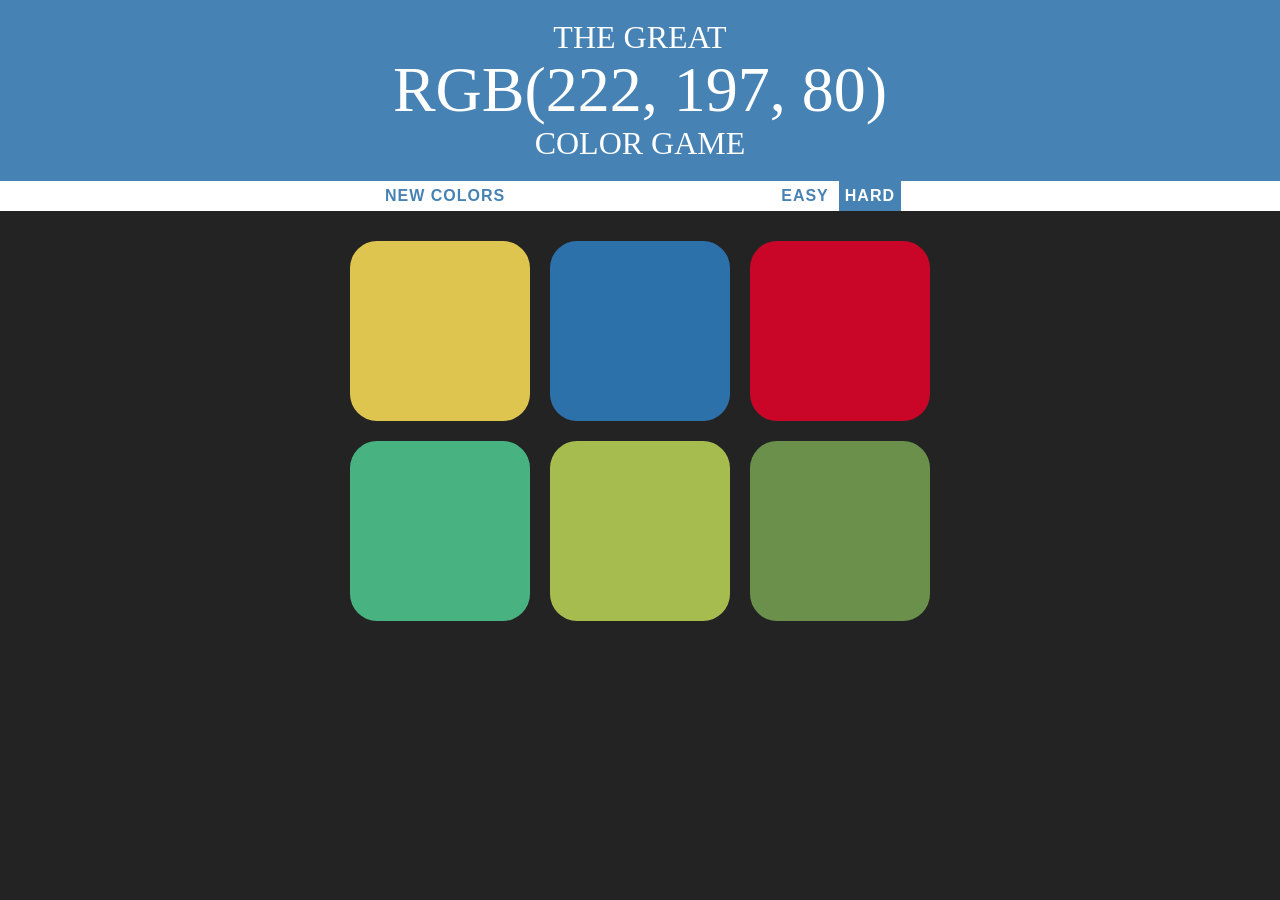
==== index.html @ fed9a1b5 "Rename colorGame.html to index.html" ====
<!DOCTYPE html>
<html>
<head>
	<title>Color Game</title>
	<link rel="stylesheet" type="text/css" href="colorGame.css">
</head>
<body>
<h1>
	The Great 
	<br>
	<span id="colorDisplay">RGB</span>
	<br>
	Color Game
</h1>

<div id="stripe">
	<button id="reset">New Colors</button>
	<span id="message"></span>
	<button class="mode">Easy</button>
	<button class="mode selected">Hard</button>
</div>

	<div id="container">
		<div class="square"></div>
		<div class="square"></div>
		<div class="square"></div>
		<div class="square"></div>
		<div class="square"></div>
		<div class="square"></div>
	</div>

<script type="text/javascript" src="colorGame.js"></script>
</body>
</html>
---- colorGame.css ----
body {
	background-color: #232323;
	margin: 0;
	font-family: "Montserrat", "Avenir";
}

.square {
	width: 30%;
	background: purple;
	padding-bottom: 30%;
	float: left;
	margin: 1.66%;
	border-radius: 15%;
	transition: background 0.6s;
	-webkit-transition: background 0.6s;
	-moz-transition: background 0.6s;
}

#container {
	margin: 20px auto;
	max-width: 600px;
}

h1 {
	text-align: center;
	line-height: 1.1;
	font-weight: normal;
	color: white;
	background: steelblue;
	margin: 0;
	text-transform: uppercase;
	padding: 20px 0;
}

#colorDisplay {
	font-size: 200%;
}

#message {
    font-weight:bolder;
    color: steelblue;
	display: inline-block;
	width: 20%;
}

#stripe {
	background: white;
	height: 30px;
	text-align: center;
	color: black;
}

.selected {
	color: white;
	background: steelblue;
}

button {
	border: none;
	background: none;
	text-transform: uppercase;
	height: 100%;
	font-weight: 700;
	color: steelblue;
	letter-spacing: 1px;
	font-size: inherit;
	transition: all 0.3s;
	-webkit-transition: all 0.3s;
	-moz-transition: all 0.3s;
	outline: none;
}

button:hover {
	color: white;
	background: steelblue;
}
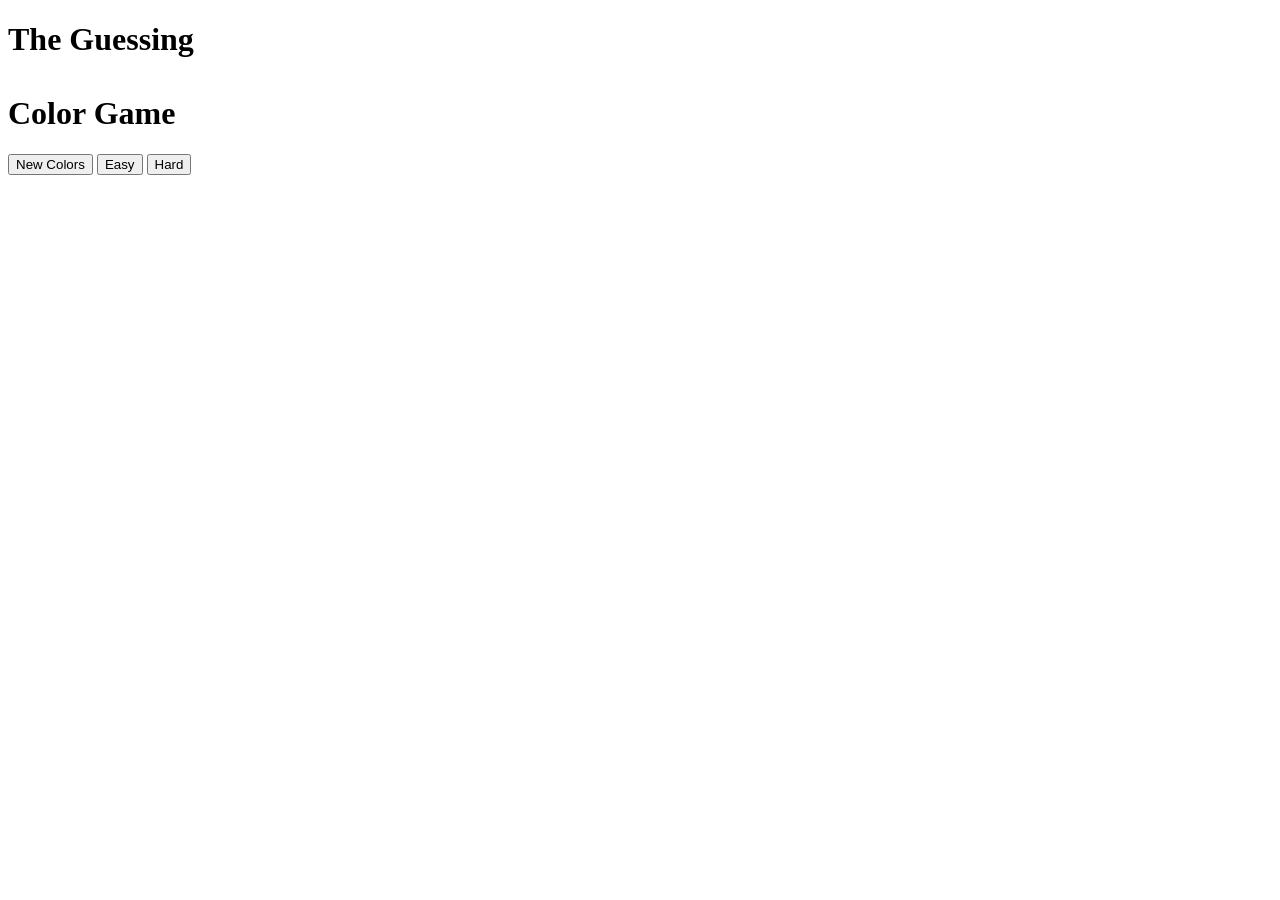
==== commit 8b5c3169: "Update index.html" ====
--- a/index.html
+++ b/index.html
@@ -1,34 +1,31 @@
 <!DOCTYPE html>
 <html>
-<head>
-	<title>Color Game</title>
-	<link rel="stylesheet" type="text/css" href="colorGame.css">
-</head>
-<body>
-<h1>
-	The Great 
-	<br>
-	<span id="colorDisplay">RGB</span>
-	<br>
-	Color Game
-</h1>
-
-<div id="stripe">
-	<button id="reset">New Colors</button>
-	<span id="message"></span>
-	<button class="mode">Easy</button>
-	<button class="mode selected">Hard</button>
-</div>
-
-	<div id="container">
-		<div class="square"></div>
-		<div class="square"></div>
-		<div class="square"></div>
-		<div class="square"></div>
-		<div class="square"></div>
-		<div class="square"></div>
-	</div>
-
-<script type="text/javascript" src="colorGame.js"></script>
-</body>
+    <head>
+        <title>ColorGame</title>
+        <link rel="stylesheet" type="text/css" href="colorGameCopy.css">
+    </head>
+    <body>
+      
+      <h1>The Guessing
+      <br> 
+      <span id="colorDisplay"></span> 
+      <br>
+      Color Game</h1>
+      <div id="stripe">
+          <button id="reset">New Colors</button>
+          <span id="message"></span> 
+          <button class="mode">Easy</button>
+          <button class="mode selected">Hard</button>
+      </div> 
+       
+      <div id="container">
+           <div class="square"></div>
+           <div class="square"></div>
+           <div class="square"></div>
+           <div class="square"></div>
+           <div class="square"></div>
+           <div class="square"></div>
+       </div>
+    <script type="text/javascript" src="colorGameCopy.js"></script>
+    </body>
 </html>
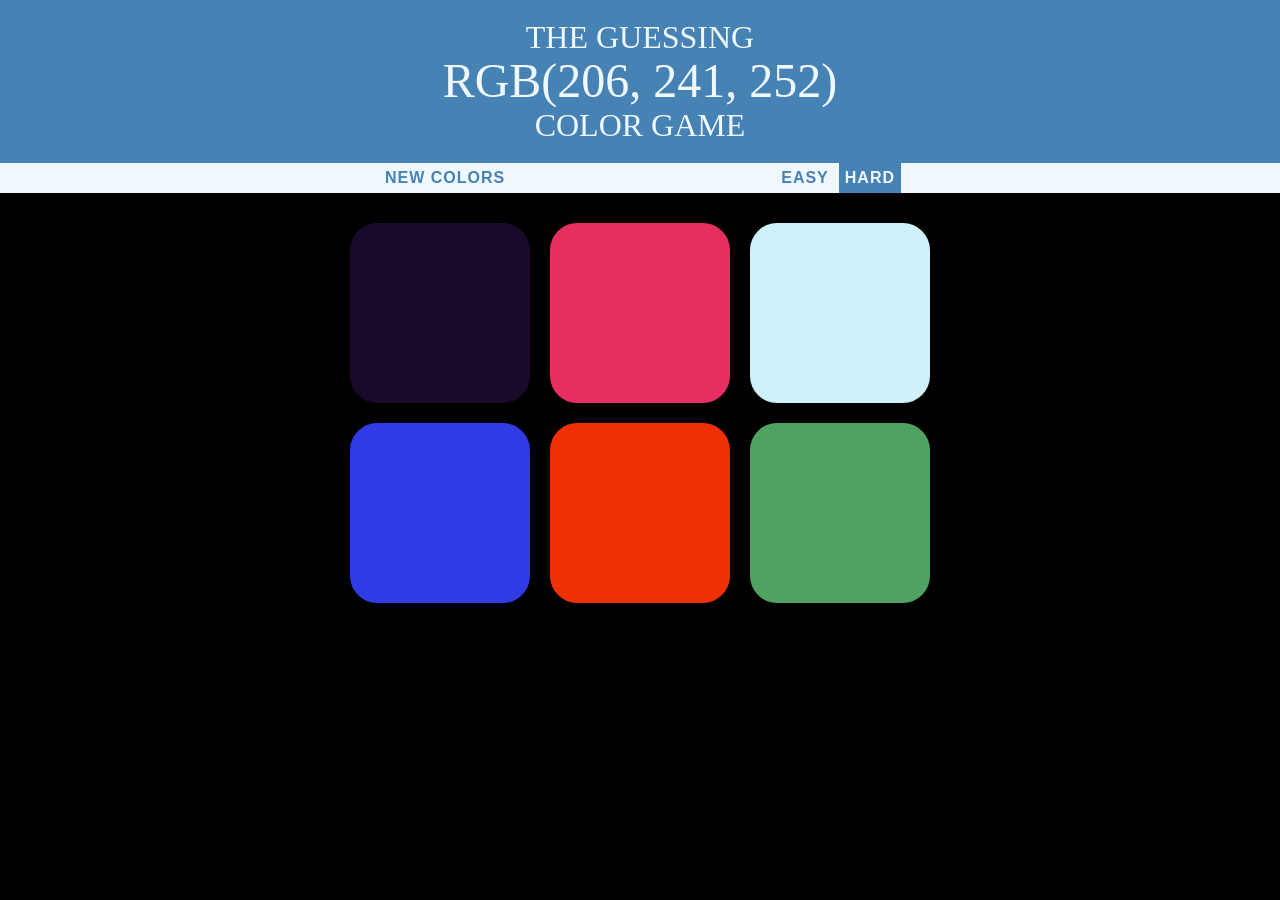
==== commit 2558b428: "Update index.html" ====
--- a/index.html
+++ b/index.html
@@ -2,7 +2,7 @@
 <html>
     <head>
         <title>ColorGame</title>
-        <link rel="stylesheet" type="text/css" href="colorGameCopy.css">
+        <link rel="stylesheet" type="text/css" href="colorGame.css">
     </head>
     <body>
       
@@ -26,6 +26,6 @@
            <div class="square"></div>
            <div class="square"></div>
        </div>
-    <script type="text/javascript" src="colorGameCopy.js"></script>
+    <script type="text/javascript" src="colorGame.js"></script>
     </body>
 </html>
--- a/colorGame.css
+++ b/colorGame.css
@@ -0,0 +1,76 @@
+body {
+    background-color: black;
+    margin: 0;
+    font-family: cursive;
+}
+
+.square {
+    width: 30%;
+    background: aliceblue;
+    padding-bottom: 30%;
+    float: left;
+    margin: 1.667%;
+    border-radius: 15%;
+    transition: background 0.5s;
+    --webkit--transition: background 0.5s;
+    --moz--transition: background 0.5s;
+}
+
+#container {
+    margin: 20px auto;
+    max-width: 600px;
+}
+
+h1 {
+    text-align: center;
+    line-height: 1.1;
+    font-weight: normal;
+    color: aliceblue;
+    background: steelblue;
+    margin: 0;
+    text-transform: uppercase;
+    padding: 20px 0;
+}
+
+#message {
+    color: steelblue;
+}
+
+#colorDisplay {
+    font-size: 150%;
+}
+
+#message {
+    display: inline-block;
+    width: 20%;
+}
+
+#stripe {
+    background-color: aliceblue;
+    height: 30px;
+    text-align: center;
+}
+
+.selected {
+    color: aliceblue;
+    background: steelblue;
+}
+
+button {
+    border: none;
+    background: none;
+    text-transform: uppercase;
+    height: 100%;
+    font-weight: 700;
+    color: steelblue;
+    letter-spacing: 1px;
+    font-size: inherit;
+    transition: all 0.3s;
+    --webkit--transition: all 0.3s;
+    --moz--transition: all 0.3s;
+}
+
+button:hover {
+    color: aliceblue;
+    background: steelblue;
+}
